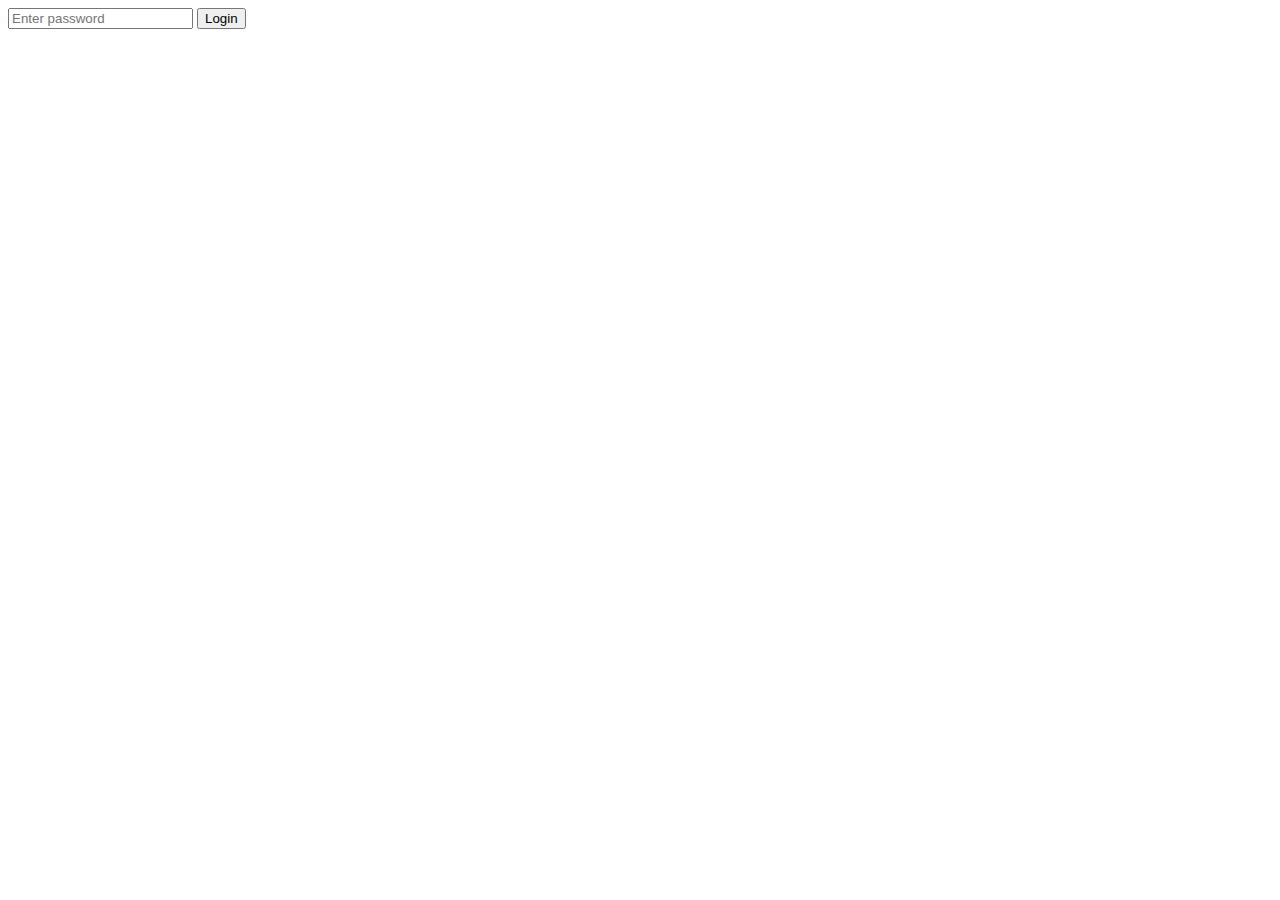
==== login.html @ 15665693 "Add files via upload" ====
<!DOCTYPE html>
<html lang="en">
<head>
    <meta charset="UTF-8">
    <meta name="viewport" content="width=device-width, initial-scale=1.0">
    <title>Login</title>
</head>
<body>
    <form id="lv_loginForm">
        <input type="password" id="lv_password" placeholder="Enter password">
        <button type="submit">Login</button>
    </form>
    <script>
        document.getElementById('lv_loginForm').addEventListener('submit', function(event) {
            event.preventDefault();
            const password = document.getElementById('lv_password').value;
            if (password === 'Eloisse') {
                sessionStorage.setItem('authenticated', 'true');
                window.location.href = 'index.html';
            } else {
                alert('Mal');
            }
        });
    </script>
</body>
</html>
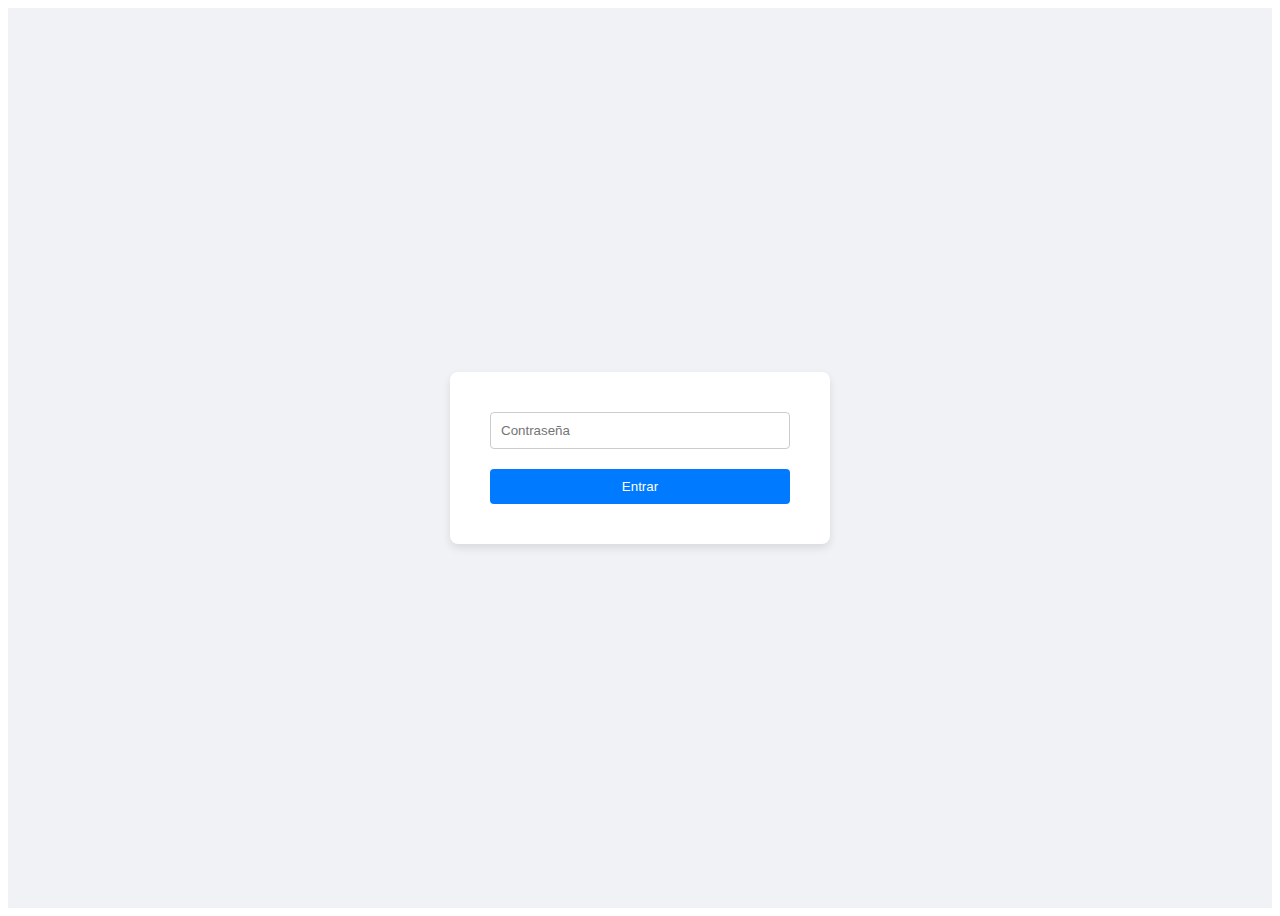
==== commit cf987db0: "Update login.html" ====
--- a/login.html
+++ b/login.html
@@ -5,12 +5,61 @@
     <meta charset="UTF-8">
     <meta name="viewport" content="width=device-width, initial-scale=1.0">
     <title>Login</title>
+
+    <style>
+
+        .lv_input {
+        display: flex;
+        justify-content: center;
+        align-items: center;
+        height: 100vh;
+        background-color: #f0f2f5;
+        }
+
+        #lv_loginForm {
+        padding: 40px;
+        background-color: white;
+        border-radius: 8px;
+        box-shadow: 0 4px 8px rgba(0, 0, 0, 0.1);
+        width: 300px;
+        }
+
+        #lv_loginForm input[type="password"] {
+        width: 100%;
+        padding: 10px;
+        margin-bottom: 20px;
+        border: 1px solid #ccc;
+        border-radius: 4px;
+        box-sizing: border-box;
+        }
+
+        #lv_loginForm button[type="submit"] {
+        width: 100%;
+        padding: 10px;
+        background-color: #007bff;
+        color: white;
+        border: none;
+        border-radius: 4px;
+        cursor: pointer;
+        }
+
+        #lv_loginForm button[type="submit"]:hover {
+        background-color: #0056b3;
+        }
+        
+
+    </style>
+
+
 </head>
 <body>
-    <form id="lv_loginForm">
-        <input type="password" id="lv_password" placeholder="Enter password">
-        <button type="submit">Login</button>
-    </form>
+    <div class="lv_input">
+        <form id="lv_loginForm">
+            <input type="password" id="lv_password" placeholder="Contraseña">
+            <button type="submit">Entrar</button>
+        </form>
+    </div>
+    
     <script>
         document.getElementById('lv_loginForm').addEventListener('submit', function(event) {
             event.preventDefault();
@@ -19,7 +68,7 @@
                 sessionStorage.setItem('authenticated', 'true');
                 window.location.href = 'index.html';
             } else {
-                alert('Mal');
+                alert('Mal, quinquis');
             }
         });
     </script>
